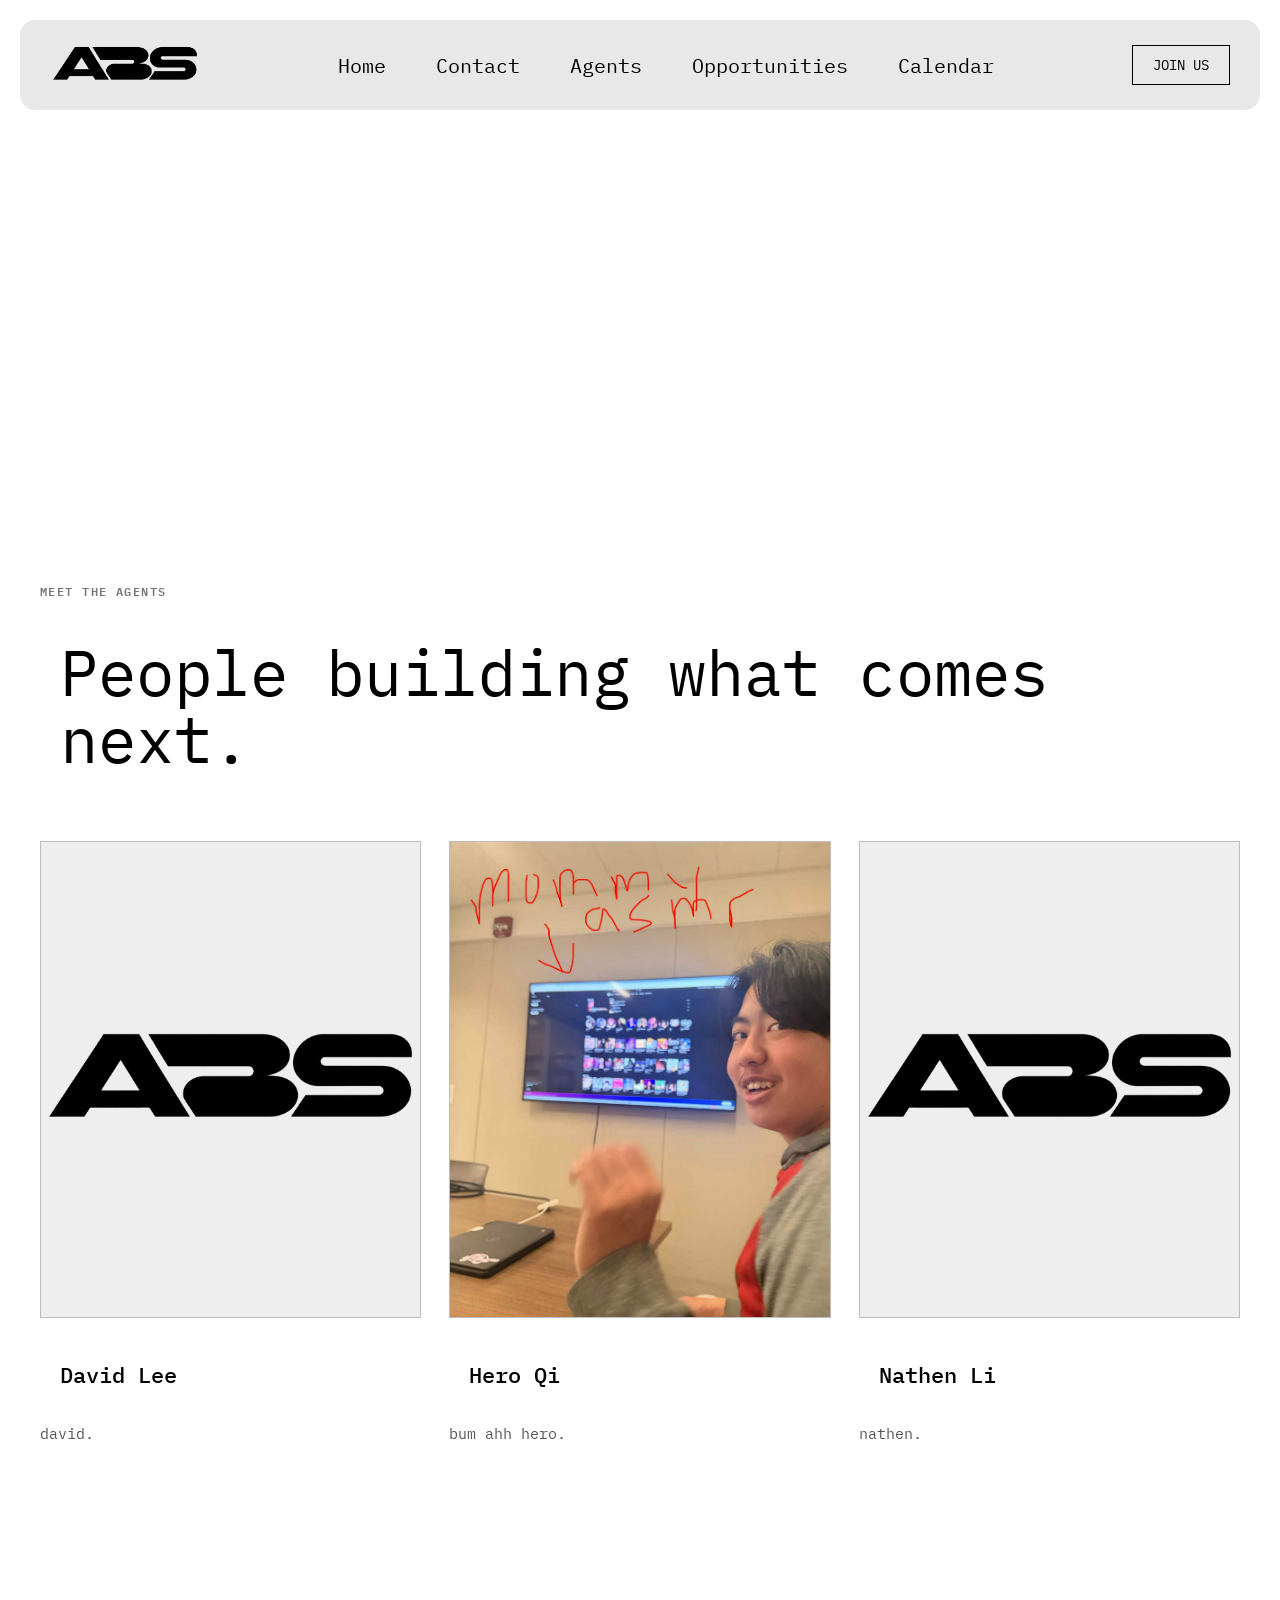
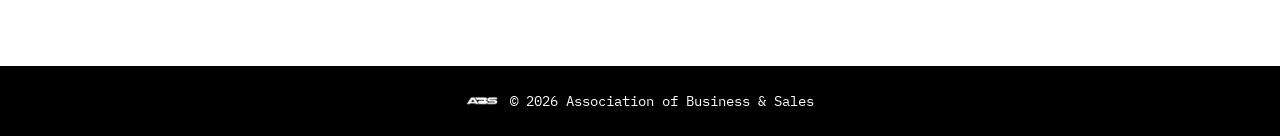
==== agent.html @ d77be133 "finished website i think" ====
<!DOCTYPE html>
<html lang="en">

<head>
    <meta charset="UTF-8">
    <meta name="viewport" content="width=device-width, initial-scale=1.0">
    <link rel="icon" type="image/png" href="ABS-favicon-fit.png?v=2">
    <link rel="stylesheet" href="style.css">
    <link rel="stylesheet" href="agent.css">
</head>
<body>
    <main class="hero-section">
        <video class="background-video" autoplay muted loop playsinline aria-hidden="true">
            <source src="fluid.mp4" type="video/mp4">
        </video>

        <div class="navbar reveal reveal-delay-1">
            <a href="index.html"><img class="logo" src="ABS.png" alt="ABS Logo"></a>
            <nav>
                <ul>
                    <li><a href="index.html">Home</a></li>
                    <li><a href="contact.html">Contact</a></li>
                    <li><a href="agent.html">Agents</a></li>
                    <li><a href="opportunities.html">Opportunities</a></li>
                    <li><a href="calendar.html">Calendar</a></li>
                </ul>
            </nav>
            <a class="login-btn" href="https://forms.gle/dBHZ4mhshcrH3UJD6">JOIN US</a>
        </div>

        <h1 class="reveal reveal-delay-2">BUILD. INNOVATE. LEAD.</h1>
        <div class="subtitle reveal reveal-delay-3">ABS is an advanced business club at Lowell that teaches what school doesn’t — AI, stock analysis, entrepreneurship, <br> business, sales and the skills that actually matter after graduation.</div>
    </main>

    <section class="agents-section reveal">
        <div class="agents-heading">
            <p class="agents-eyebrow">MEET THE AGENTS</p>
            <h2>People building what comes next.</h2>
        </div>

        <div class="agents-grid">
            <article class="agent-card reveal">
                <div class="agent-frame">
                    <img src="ABS.png" alt="Agent one placeholder">
                </div>
                <div class="agent-copy">
                    <h3>David Lee</h3>
                    <p>david.</p>
                </div>
            </article>

            <article class="agent-card reveal">
                <div class="agent-frame">
                    <img src="hero.png" alt="Agent two placeholder">
                </div>
                <div class="agent-copy">
                    <h3>Hero Qi</h3>
                    <p>bum ahh hero.</p>
                </div>
            </article>

            <article class="agent-card reveal">
                <div class="agent-frame">
                    <img src="ABS.png" alt="Agent three placeholder">
                </div>
                <div class="agent-copy">
                    <h3>Nathen Li</h3>
                    <p>nathen.</p>
                </div>
            </article>
        </div>
    </section>
</body>
    <footer class="bottom-navbar reveal">
        <img class="footer-logo" src="ABS.png" alt="ABS Logo">
        <div>© 2026 Association of Business & Sales</div>
    </footer>
     <script>
        document.querySelectorAll('.copy-email').forEach(function (button) {
            button.addEventListener('click', function () {
                var email = this.dataset.email;
                navigator.clipboard.writeText(email).then(function () {
                    var label = button.lastElementChild;
                    var originalLabel = label.textContent;
                    label.textContent = 'Copied';
                    setTimeout(function () {
                        label.textContent = originalLabel;
                    }, 1500);
                });
            });
        });
    </script>
    <script src="./scroll-reveal.js"></script>
    <script src="./page-transition.js"></script>
---- style.css ----
@import url('https://fonts.googleapis.com/css2?family=IBM+Plex+Mono:wght@400;500;600&display=swap');

html {
    scrollbar-width: none;
}

html::-webkit-scrollbar {
    display: none;
}

body {
    font-family: 'IBM Plex Mono', monospace;
    margin: 0;
    padding: 0;
    background-color: #ffffff;
    min-height: 100vh;
    overflow-x: hidden;
}

.page-transition {
    position: fixed;
    inset: 0;
    z-index: 99999;
    pointer-events: none;
    overflow: hidden;
    opacity: 0;
}

.page-transition-panel {
    position: absolute;
    inset: -25% -40%;
    display: flex;
    align-items: center;
    justify-content: center;
    background: linear-gradient(135deg, #090909 0%, #270405 45%, #8d1018 100%);
    transform: translateX(-125%) skewX(-12deg);
}

.page-transition-copy {
    color: #ffffff;
    text-align: center;
    opacity: 0;
    transform: translateY(18px) skewX(12deg);
}

.page-transition-copy .transition-logo,
.page-transition-copy span {
    display: block;
}

.page-transition-copy .transition-logo {
    width: min(280px, 42vw);
    height: auto;
    margin: 0 auto;
    filter: invert(1);
}

.page-transition-copy strong {
    font-size: clamp(42px, 8vw, 92px);
    font-weight: 400;
    letter-spacing: 0.08em;
}

.page-transition-copy span {
    margin-top: 12px;
    font-size: clamp(11px, 1.5vw, 18px);
    letter-spacing: 0.18em;
}

.page-transition.is-active {
    opacity: 1;
}

.page-transition.is-active .page-transition-panel {
    animation: diagonal-wipe 1500ms cubic-bezier(0.76, 0, 0.24, 1) forwards;
}

.page-transition.is-active .page-transition-copy {
    animation: transition-title 300ms ease 230ms forwards;
}

body.page-arrival > *:not(script) {
    animation: page-arrival 700ms cubic-bezier(0.22, 1, 0.36, 1) both;
}

@keyframes diagonal-wipe {
    0% {
        opacity: 1;
        transform: translateX(-125%) skewX(-12deg);
    }
    48%, 62% {
        opacity: 1;
        transform: translateX(0) skewX(-12deg);
    }
    100% {
        opacity: 0;
        transform: translateX(125%) skewX(-12deg);
    }
}

@keyframes transition-title {
    to {
        opacity: 1;
        transform: translateY(0) skewX(12deg);
    }
}

@keyframes page-arrival {
    from {
        opacity: 0;
        transform: translateY(24px);
    }
    to {
        opacity: 1;
        transform: translateY(0);
    }
}

@media (prefers-reduced-motion: reduce) {
    .page-transition {
        display: none;
    }

    body.page-arrival > *:not(script) {
        animation: none;
    }
}

.reveal {
    opacity: 0;
    transform: translateY(28px);
    transition: opacity 700ms ease, transform 700ms ease;
}

.reveal.is-visible {
    opacity: 1;
    transform: translateY(0);
}

.reveal-delay-1 {
    transition-delay: 100ms;
}

.reveal-delay-2 {
    transition-delay: 220ms;
}

.reveal-delay-3 {
    transition-delay: 340ms;
}

@media (prefers-reduced-motion: reduce) {
    .reveal,
    .reveal.is-visible {
        opacity: 1;
        transform: none;
        transition: none;
    }
}

.hero-section {
    position: relative;
    min-height: 0;
    padding-bottom: 140px;
    overflow: hidden;
}

.background-video {
    position: absolute;
    inset: 0;
    width: 100%;
    height: 100%;
    object-fit: cover;
    z-index: 0;
    opacity: 0.85;
    filter: sepia(1) saturate(8) hue-rotate(315deg) brightness(0.55) contrast(1.25);
    -webkit-mask-image: linear-gradient(to bottom, #000 0, #000 calc(100% - 120px), transparent 100%);
    mask-image: linear-gradient(to bottom, #000 0, #000 calc(100% - 120px), transparent 100%);
}

.hero-section > :not(.background-video) {
    position: relative;
    z-index: 1;
}

h1, h2, h3, h4, h5, h6 {
    color: #ffffff;
    text-align: center;
    padding: 20px;
    font-size: 50px;
    font-family: 'IBM Plex Mono', monospace;
}

.navbar {
    background-color: #e8e8e8;
    padding: 20px 30px;
    margin-top: 20px;
    margin-left: auto;
    margin-right: auto;
    width: calc(100% - 40px);
    box-sizing: border-box;
    display: flex;
    justify-content: space-between;
    align-items: center;
    border-radius: 15px;
    position: sticky;
}

.logo {
    height: 50px;
    width: auto;
    flex: 0 0 auto;
    object-fit: contain;
    display: flex;
    align-items: center;
    justify-content: center;
}

.navbar nav {
    flex: 1;
    display: flex;
    justify-content: center;
}

.navbar nav ul {
    display: flex;
    list-style: none;
    margin: 0;
    padding: 0;
    gap: 20px;
}

.navbar nav ul li a {
    color: #000000;
    text-decoration: none;
    padding: 10px 15px;
    font-family: 'IBM Plex Mono', monospace;
    font-size: 20px;
}

.login-btn {
    background-color: transparent;
    border: 1px solid #000000;
    color: #000000;
    padding: 10px 20px;
    text-decoration: none;
    font-family: 'IBM Plex Mono', monospace;
    font-size: 14px;
    cursor: pointer;
    transition: all 0.3s ease;
    flex: 0 0 auto;
}

.login-btn:hover {
    background-color: #000000;
    color: #ffffff;
}

.register-btn {
    background-color: transparent;
    border: 1px solid #000000;
    color: #000000;
    padding: 10px 20px;
    font-family: 'IBM Plex Mono', monospace;
    font-size: 14px;
    cursor: pointer;
    transition: all 0.3s ease;
    text-decoration: none;
    display: flex;
    align-items: center;
    margin-left: 10px;
}

.register-btn:hover {
    background-color: #000000;
    color: #ffffff;
}

.subtitle {
    text-align: center;
    font-size: 18px;
    color: #ffffff;
    padding: 20px;
    font-family: 'IBM Plex Mono', monospace;
    margin-top: 10px;
    display: block;
    margin-top: -50px;
}

.subtitle2 {
    color: rgb(2, 2, 2);
    text-align: center;
    padding: 20px;
    font-size: 50px;
    font-family: 'IBM Plex Mono', monospace;
    padding-top: 100px;
}

.subtitle3 {
    width: 50vw;
    box-sizing: border-box;
    text-align: right;
    font-size: 18px;
    color: #7c7b7b;
    padding: 0 20px 0 0;
    font-family: 'IBM Plex Mono', monospace;
    margin: 20px 0 0;
    display: block;
}

.image {
    display: grid;
    grid-template-columns: 50vw 50vw;
    align-items: start;
    gap: 0;
    width: 100vw;
    max-width: none;
    margin: 20px 0 0;
    padding: 0;
    box-sizing: border-box;
}

.line {
    width: 42vw;
    max-width: 100%;
    justify-self: end;
    border: 1px solid #bdbdbd;
    margin: 0;
    box-sizing: border-box;
}

.text-box {
    width: auto;
    min-width: 0;
    padding: 0 40px;
}

@media (max-width: 900px) {
    .image {
        grid-template-columns: 1fr;
    }

    .line {
        width: 100%;
        justify-self: stretch;
    }
}

.subtitle4 {
    color: #000000;
    font-family: 'IBM Plex Mono', monospace;
    font-size: 18px;
    line-height: 1.6;
}

.subtitle5 {
    color: #000000;
    font-family: 'IBM Plex Mono', monospace;
    font-size: 20px;
    font-weight: 400;
    line-height: 1.6;
    text-align: center;
    margin-top: 40px;
    margin-left:40px;
    margin-right:40px;
}

.bottom-navbar {
    display: flex;
    justify-content: center;
    align-items: center;
    min-height: 70px;
    margin-top: 80px;
    padding: 0 30px;
    background-color: #000000;
    color: #ffffff;
    font-family: 'IBM Plex Mono', monospace;
    font-size: 14px;
    text-align: center;
}

.footer-logo {
    width: 32px;
    height: 32px;
    margin-right: 12px;
    object-fit: contain;
    filter: brightness(0) invert(1);
}

.inquiry-section,
.channels-section,
.faq-section {
    width: min(1180px, calc(100% - 64px));
    margin: 0 auto;
    padding: 100px 0;
}

.inquiry-section,
.channels-section {
    border-bottom: 1px solid #d8d8d8;
}

.section-label {
    color: #666666;
    font-size: 12px;
    font-weight: 600;
    letter-spacing: 0.08em;
    text-transform: uppercase;
}

.inquiry-layout {
    display: grid;
    grid-template-columns: 0.85fr 1.15fr;
    gap: 100px;
    margin-top: 48px;
}

.inquiry-intro h2 {
    max-width: 440px;
    margin: 0 0 20px;
    color: #000000;
    font-size: clamp(32px, 4vw, 58px);
    font-weight: 400;
    line-height: 1.05;
}

.inquiry-intro p,
.faq-list details p {
    max-width: 420px;
    margin: 0;
    color: #555555;
    line-height: 1.7;
}

.inquiry-form {
    display: flex;
    flex-direction: column;
}

.inquiry-form label {
    margin-bottom: 10px;
    color: #555555;
    font-size: 13px;
}

.inquiry-form input,
.inquiry-form textarea {
    width: 100%;
    margin-bottom: 28px;
    padding: 14px 0;
    border: 0;
    border-bottom: 1px solid #cfcfcf;
    outline: none;
    resize: vertical;
    background: transparent;
    color: #000000;
    font: 16px 'IBM Plex Mono', monospace;
}

.inquiry-form input:focus,
.inquiry-form textarea:focus {
    border-bottom-color: #000000;
}

.inquiry-form button {
    align-self: flex-start;
    padding: 15px 20px;
    border: 0;
    background: #000000;
    color: #ffffff;
    cursor: pointer;
    font: 600 14px 'IBM Plex Mono', monospace;
}

.channel-list,
.faq-list {
    margin-top: 44px;
}

.channel-item {
    display: flex;
    justify-content: space-between;
    gap: 24px;
    padding: 22px 0;
    border-top: 1px solid #d8d8d8;
    color: #000000;
    font-size: 18px;
    text-decoration: none;
}

.copy-email {
    width: 100%;
    border-right: 0;
    border-bottom: 0;
    border-left: 0;
    background: transparent;
    cursor: copy;
    font: inherit;
    text-align: left;
}

.channel-item span:last-child {
    color: #666666;
    text-align: right;
}

.channel-item:hover span:last-child {
    color: #000000;
}

.faq-list details {
    border-top: 1px solid #d8d8d8;
}

.faq-list summary {
    padding: 24px 0;
    color: #000000;
    cursor: pointer;
    font-size: 18px;
    list-style: none;
}

.faq-list summary::-webkit-details-marker {
    display: none;
}

.faq-list summary::after {
    content: "+";
    float: right;
    font-size: 24px;
}

.faq-list details[open] summary::after {
    content: "-";
}

.faq-list details p {
    margin: 0 0 24px;
}

@media (max-width: 800px) {
    .inquiry-layout {
        grid-template-columns: 1fr;
        gap: 60px;
    }
}

@media (max-width: 620px) {
    .inquiry-section,
    .channels-section,
    .faq-section {
        width: calc(100% - 40px);
        padding: 70px 0;
    }

    .channel-item {
        flex-direction: column;
        gap: 8px;
    }

    .channel-item span:last-child {
        text-align: left;
    }
}
---- agent.css ----
.agents-section {
	width: min(1200px, calc(100% - 64px));
	margin: 0 auto;
	padding: 100px 0 140px;
}

.agents-heading {
	margin-bottom: 48px;
}

.agents-eyebrow {
	margin: 0 0 18px;
	color: #777777;
	font-size: 12px;
	font-weight: 600;
	letter-spacing: 0.12em;
}

.agents-heading h2 {
	margin: 0;
	color: #000000;
	font-size: clamp(32px, 5vw, 64px);
	font-weight: 400;
	line-height: 1.05;
	text-align: left;
}

.agents-grid {
	display: grid;
	grid-template-columns: repeat(3, minmax(0, 1fr));
	gap: 28px;
}

.agent-card {
	min-width: 0;
}

.agent-frame {
	display: grid;
	place-items: center;
	aspect-ratio: 4 / 5;
	overflow: hidden;
	border: 1px solid #bdbdbd;
	background: #eeeeee;
}

.agent-frame img {
	width: 100%;
	height: 100%;
	object-fit: contain;
}

.agent-copy {
	padding-top: 22px;
}

.agent-copy h3 {
	margin: 0 0 12px;
	color: #000000;
	font-size: 22px;
	font-weight: 500;
	text-align: left;
}

.agent-copy p {
	margin: 0;
	color: #555555;
	font-size: 15px;
	line-height: 1.7;
}

@media (max-width: 850px) {
	.agents-section {
		width: calc(100% - 40px);
	}

	.agents-grid {
		grid-template-columns: 1fr;
		gap: 56px;
	}

	.agent-frame {
		max-width: 520px;
	}
}
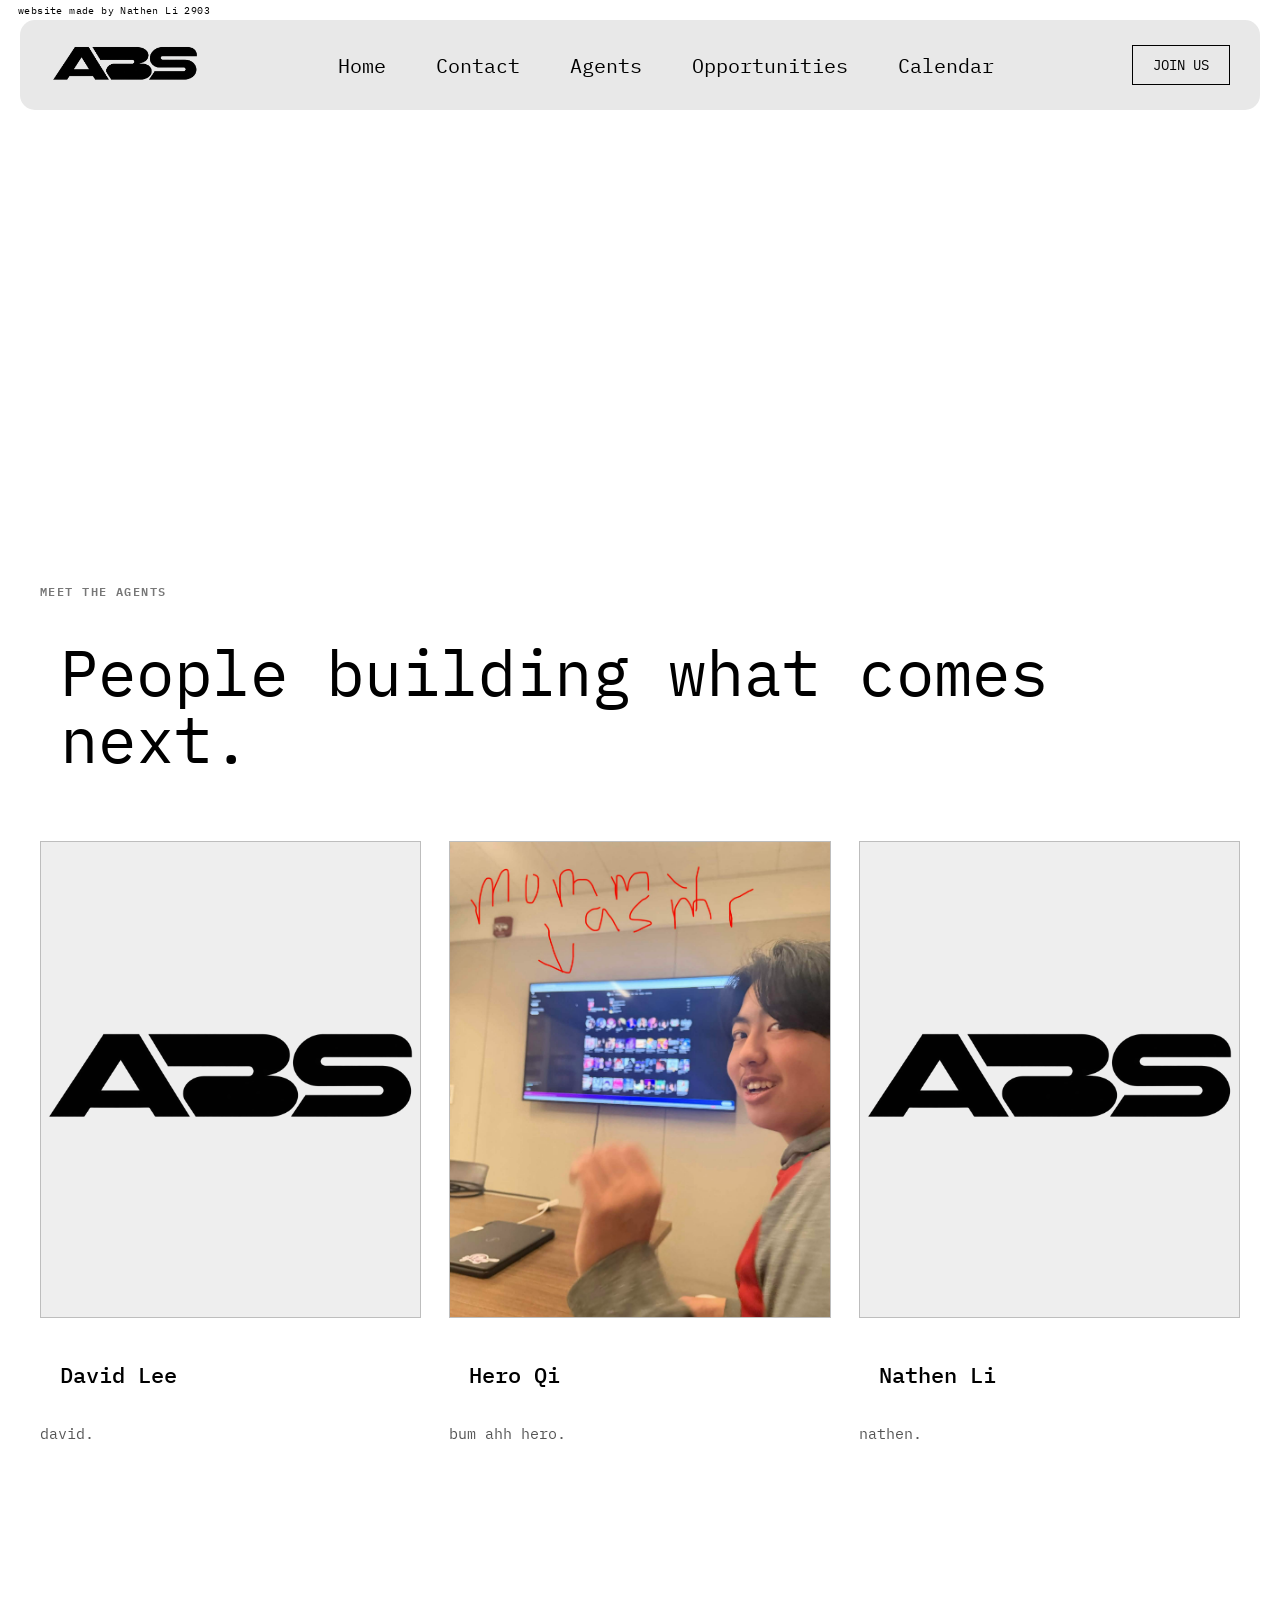
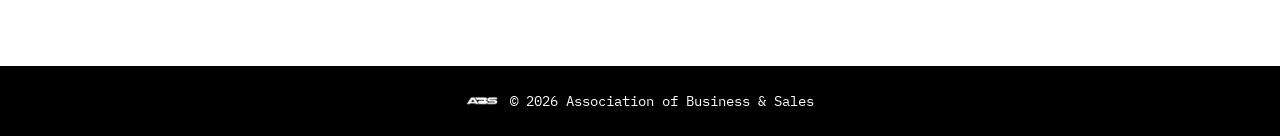
==== commit 90aa354f: "ok actually done now" ====
--- a/agent.html
+++ b/agent.html
@@ -9,6 +9,7 @@
     <link rel="stylesheet" href="agent.css">
 </head>
 <body>
+    <div class="hero-watermark">website made by Nathen Li 2903</div>
     <main class="hero-section">
         <video class="background-video" autoplay muted loop playsinline aria-hidden="true">
             <source src="fluid.mp4" type="video/mp4">
--- a/style.css
+++ b/style.css
@@ -183,6 +183,21 @@
     z-index: 1;
 }
 
+.hero-watermark {
+    position: fixed;
+    top: 2px;
+    left: 12px;
+    z-index: 100000;
+    padding: 3px 6px;
+    color: #ffffff;
+    font-size: 10px;
+    letter-spacing: 0.04em;
+    line-height: 1.2;
+    mix-blend-mode: difference;
+    pointer-events: none;
+    animation: none !important;
+}
+
 h1, h2, h3, h4, h5, h6 {
     color: #ffffff;
     text-align: center;
@@ -236,6 +251,39 @@
     padding: 10px 15px;
     font-family: 'IBM Plex Mono', monospace;
     font-size: 20px;
+}
+
+@media (max-width: 700px) {
+    .navbar {
+        flex-wrap: wrap;
+        gap: 14px;
+        padding: 14px 16px;
+    }
+
+    .navbar nav {
+        order: 3;
+        flex-basis: 100%;
+    }
+
+    .navbar nav ul {
+        flex-wrap: wrap;
+        justify-content: center;
+        gap: 8px;
+    }
+
+    .navbar nav ul li a {
+        padding: 7px 8px;
+        font-size: 13px;
+    }
+
+    .logo {
+        height: 42px;
+    }
+
+    .login-btn {
+        padding: 8px 12px;
+        font-size: 12px;
+    }
 }
 
 .login-btn {
@@ -563,3 +611,133 @@
     }
 }
 
+@media (max-width: 700px) {
+    *,
+    *::before,
+    *::after {
+        box-sizing: border-box;
+    }
+
+    .hero-section {
+        min-height: 430px;
+        padding-bottom: 72px;
+    }
+
+    .navbar {
+        position: relative;
+        width: calc(100% - 24px);
+        margin-top: 12px;
+        padding: 12px;
+        border-radius: 12px;
+        gap: 12px;
+    }
+
+    .navbar nav ul {
+        gap: 2px;
+    }
+
+    .navbar nav ul li a {
+        padding: 7px 5px;
+        font-size: 11px;
+    }
+
+    .logo {
+        height: 38px;
+    }
+
+    .login-btn {
+        padding: 8px 10px;
+        font-size: 11px;
+    }
+
+    h1,
+    .hero-section > h1 {
+        margin: 44px 0 0;
+        padding: 0 18px;
+        font-size: clamp(30px, 9vw, 48px);
+        line-height: 1.08;
+    }
+
+    .subtitle {
+        margin-top: 18px;
+        padding: 0 22px;
+        font-size: 13px;
+        line-height: 1.65;
+    }
+
+    .subtitle br {
+        display: none;
+    }
+
+    .subtitle2 {
+        padding: 64px 20px 12px;
+        font-size: clamp(30px, 9vw, 48px);
+        line-height: 1.1;
+    }
+
+    .subtitle3 {
+        width: 100%;
+        padding: 0 20px;
+        font-size: 12px;
+        text-align: right;
+    }
+
+    .image {
+        width: 100%;
+        margin-top: 28px;
+    }
+
+    .line {
+        width: calc(100% - 40px);
+        margin: 0 20px;
+    }
+
+    .text-box {
+        padding: 24px 20px 0;
+    }
+
+    .subtitle4,
+    .subtitle5 {
+        font-size: 15px;
+        line-height: 1.7;
+    }
+
+    .subtitle5 {
+        margin: 34px 20px 0;
+    }
+
+    .bottom-navbar {
+        flex-direction: column;
+        gap: 8px;
+        min-height: 110px;
+        margin-top: 56px;
+        padding: 20px;
+        font-size: 11px;
+    }
+
+    .footer-logo {
+        margin-right: 0;
+    }
+
+    .inquiry-section,
+    .channels-section,
+    .faq-section {
+        width: calc(100% - 40px);
+        padding: 64px 0;
+    }
+
+    .inquiry-layout {
+        gap: 38px;
+        margin-top: 32px;
+    }
+
+    .inquiry-intro h2 {
+        font-size: clamp(30px, 9vw, 44px);
+    }
+
+    .section-label,
+    .calendar-eyebrow {
+        font-size: 10px;
+    }
+}
+
--- a/agent.css
+++ b/agent.css
@@ -83,3 +83,78 @@
 		max-width: 520px;
 	}
 }
+
+@media (max-width: 700px) {
+	.hero-section {
+		min-height: 430px;
+		padding-bottom: 72px;
+	}
+
+	.navbar {
+		width: calc(100% - 24px);
+		margin-top: 12px;
+		padding: 12px;
+		border-radius: 12px;
+		gap: 12px;
+	}
+
+	.navbar nav {
+		order: 3;
+		flex-basis: 100%;
+	}
+
+	.navbar nav ul {
+		flex-wrap: wrap;
+		justify-content: center;
+		gap: 2px;
+	}
+
+	.navbar nav ul li a {
+		padding: 7px 5px;
+		font-size: 11px;
+	}
+
+	.logo {
+		height: 38px;
+	}
+
+	.login-btn {
+		padding: 8px 10px;
+		font-size: 11px;
+	}
+
+	.hero-section > h1 {
+		margin: 44px 0 0;
+		padding: 0 18px;
+		font-size: clamp(30px, 9vw, 48px);
+		line-height: 1.08;
+	}
+
+	.subtitle {
+		margin-top: 18px;
+		padding: 0 22px;
+		font-size: 13px;
+		line-height: 1.65;
+	}
+
+	.subtitle br {
+		display: none;
+	}
+
+	.agents-section {
+		width: calc(100% - 40px);
+		padding: 64px 0 80px;
+	}
+
+	.agents-heading {
+		margin-bottom: 34px;
+	}
+
+	.agents-heading h2 {
+		font-size: clamp(30px, 9vw, 46px);
+	}
+
+	.agents-grid {
+		gap: 42px;
+	}
+}
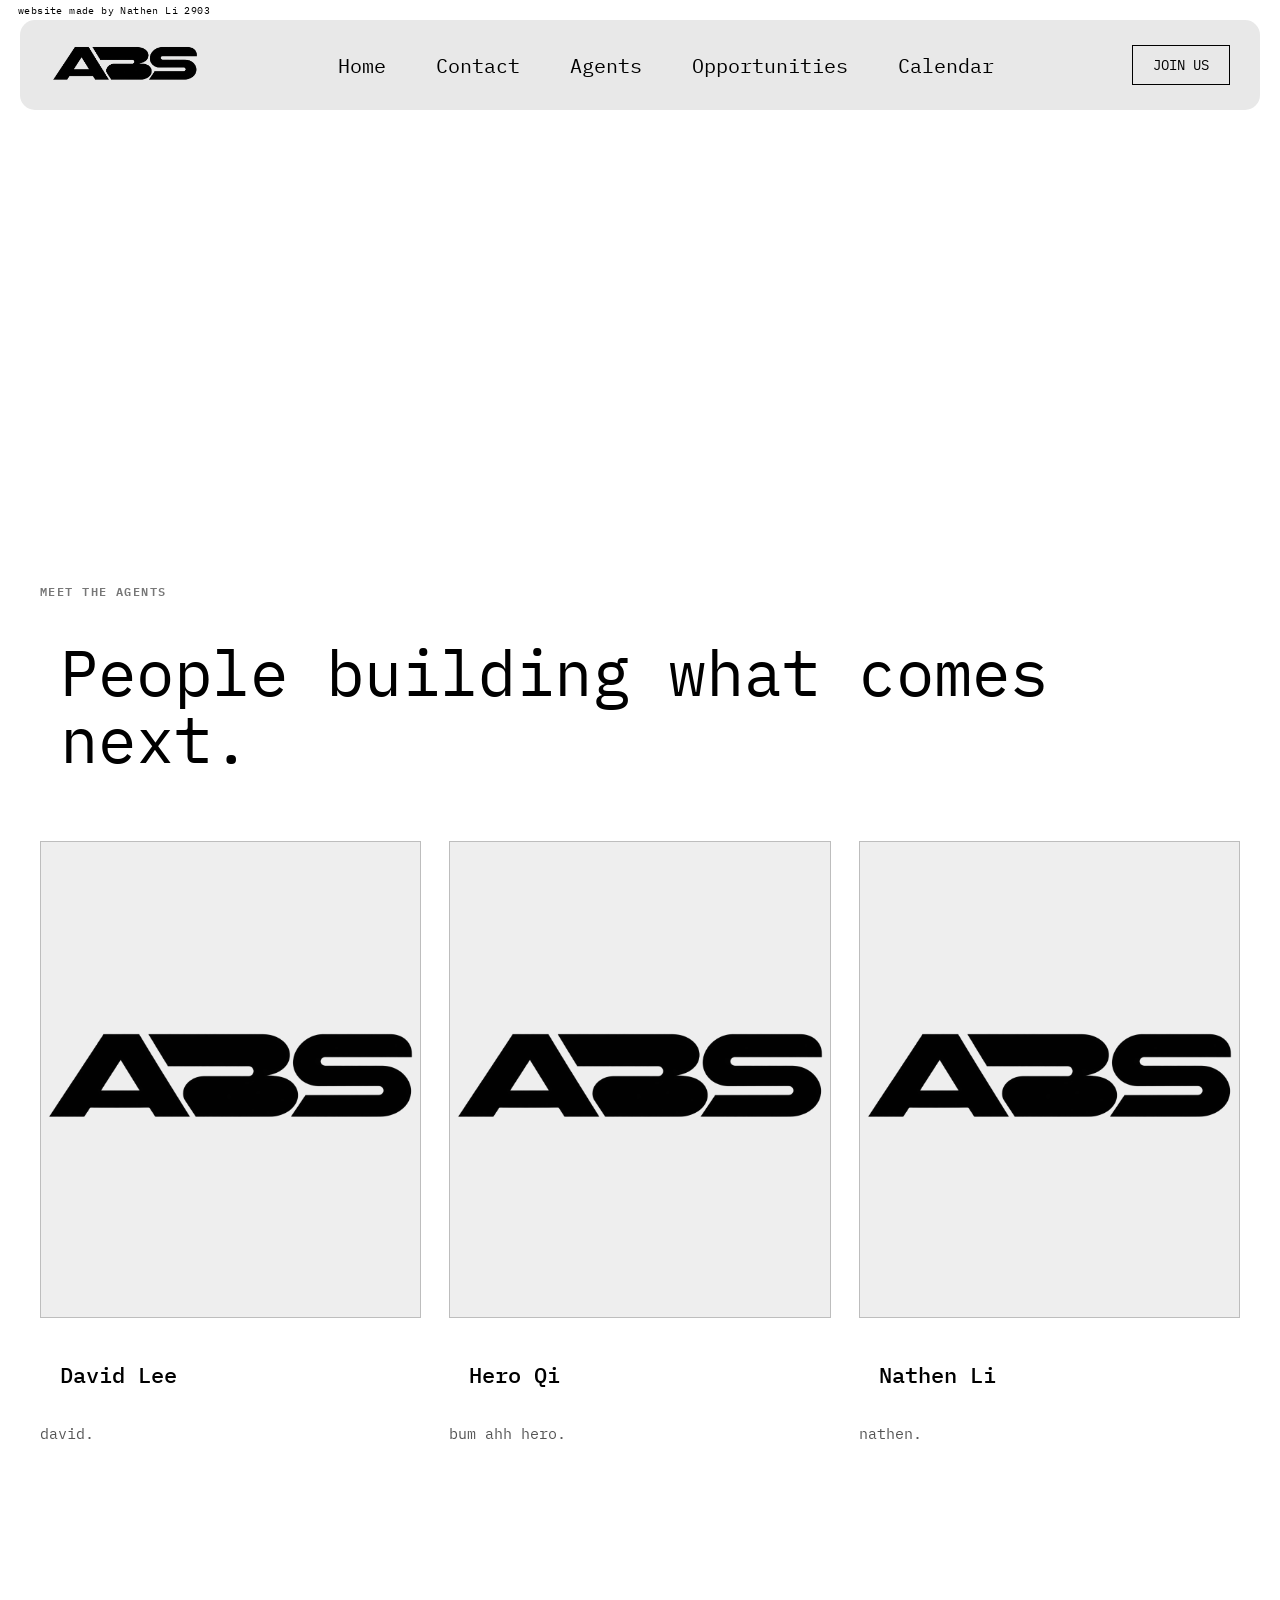
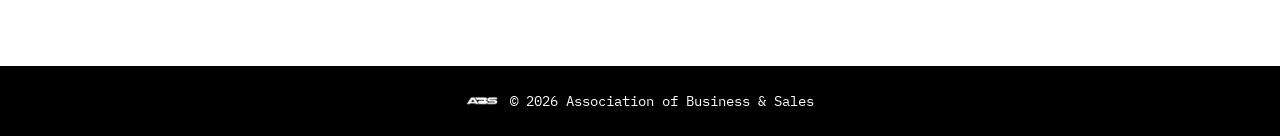
==== commit 0a30ec9a: "hero is stanky" ====
--- a/agent.html
+++ b/agent.html
@@ -52,7 +52,7 @@
 
             <article class="agent-card reveal">
                 <div class="agent-frame">
-                    <img src="hero.png" alt="Agent two placeholder">
+                    <img src="ABS.png" alt="Agent two placeholder">
                 </div>
                 <div class="agent-copy">
                     <h3>Hero Qi</h3>
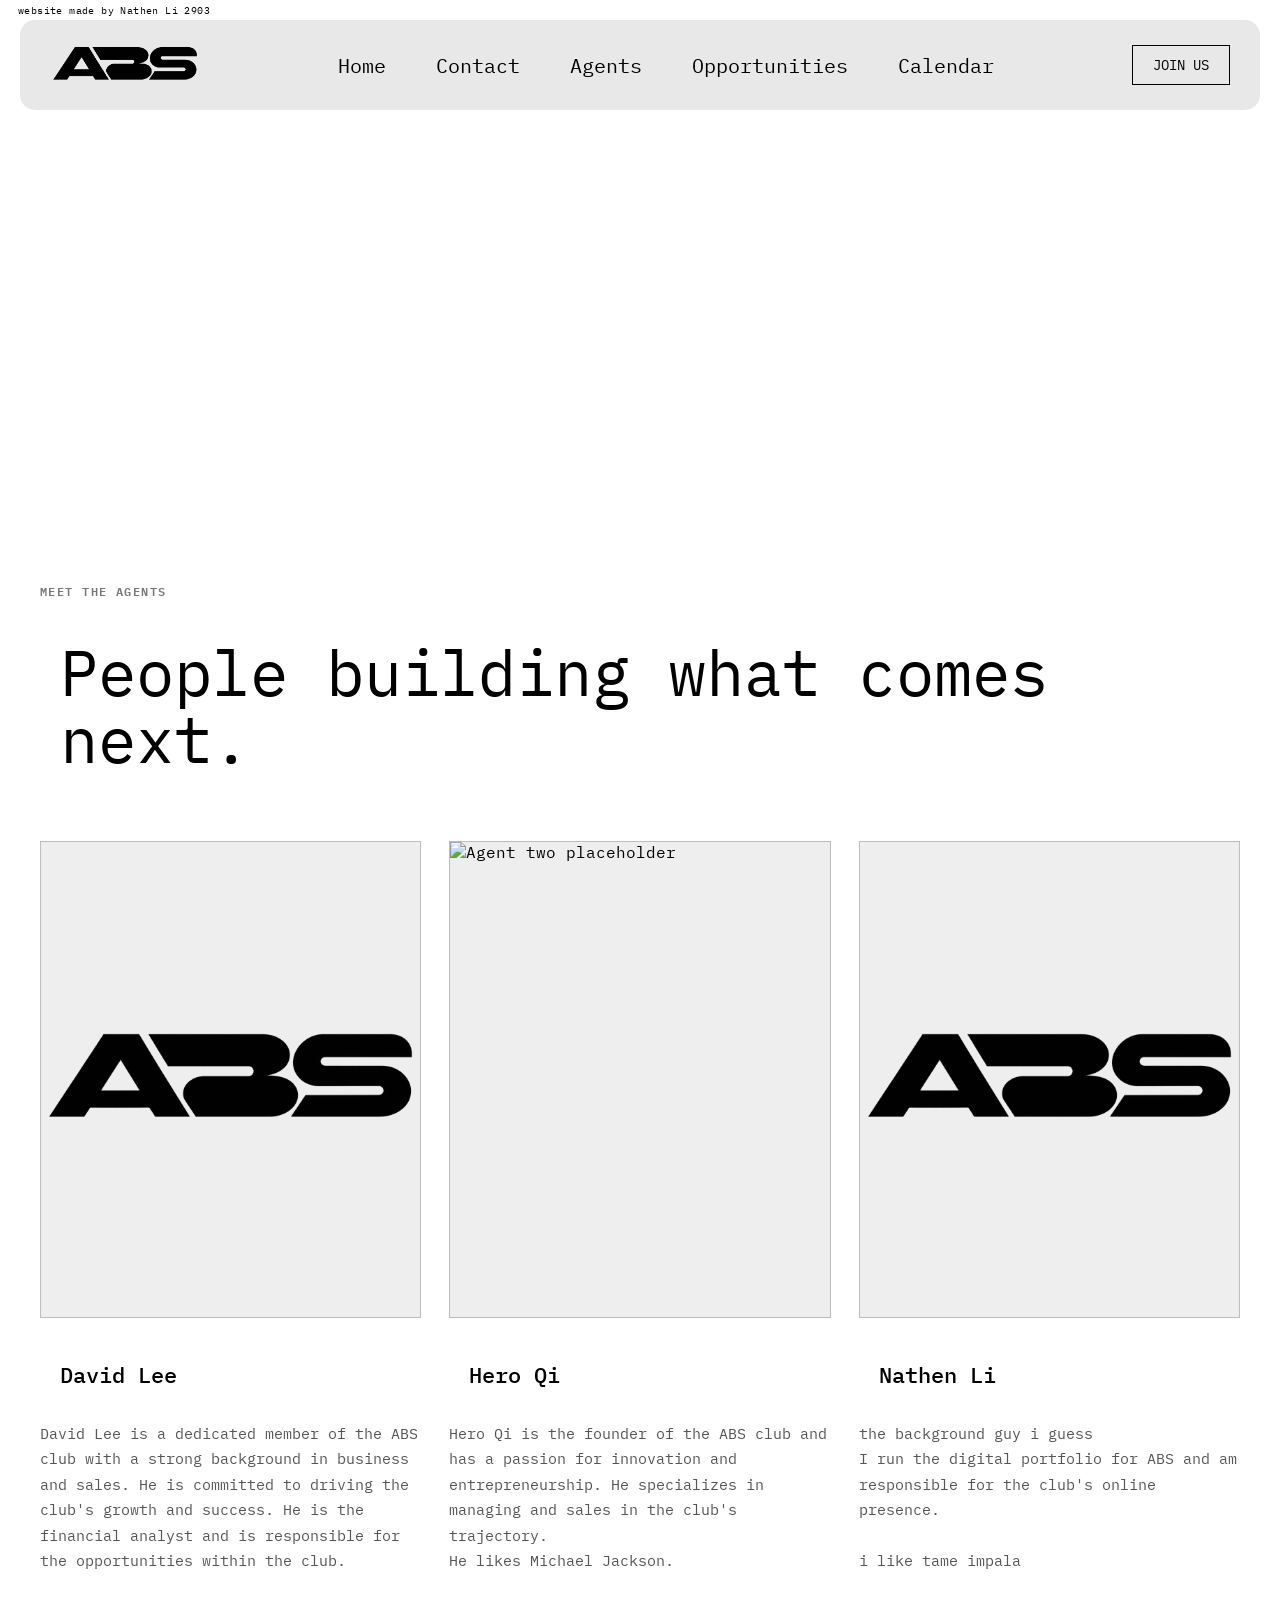
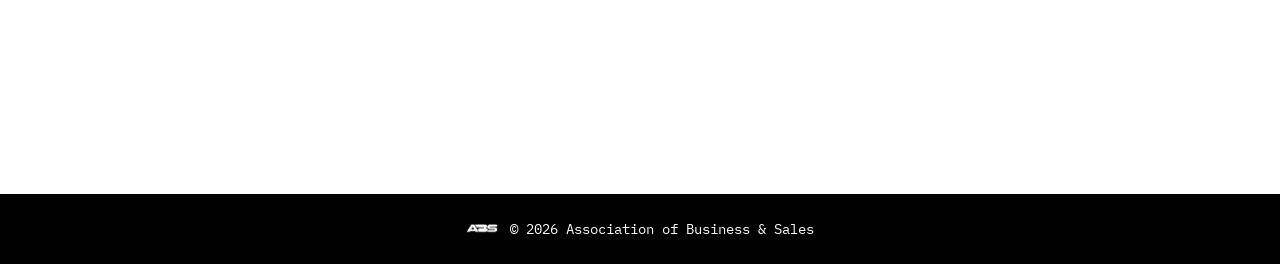
==== commit 65c190e0: "Update agent.html" ====
--- a/agent.html
+++ b/agent.html
@@ -46,17 +46,17 @@
                 </div>
                 <div class="agent-copy">
                     <h3>David Lee</h3>
-                    <p>david.</p>
+                    <p>David Lee is a dedicated member of the ABS club with a strong background in business and sales. He is committed to driving the club's growth and success. He is the financial analyst and is responsible for the opportunities within the club.</p>
                 </div>
             </article>
 
             <article class="agent-card reveal">
                 <div class="agent-frame">
-                    <img src="ABS.png" alt="Agent two placeholder">
+                    <img src="abs.png" alt="Agent two placeholder">
                 </div>
                 <div class="agent-copy">
                     <h3>Hero Qi</h3>
-                    <p>bum ahh hero.</p>
+                    <p>Hero Qi is the founder of the ABS club and has a passion for innovation and entrepreneurship. He specializes in managing and sales in the club's trajectory. <br> He likes Michael Jackson.</p>
                 </div>
             </article>
 
@@ -66,7 +66,7 @@
                 </div>
                 <div class="agent-copy">
                     <h3>Nathen Li</h3>
-                    <p>nathen.</p>
+                    <p>the background guy i guess <br> I run the digital portfolio for ABS and am responsible for the club's online presence. <br> <br> i like tame impala</p>
                 </div>
             </article>
         </div>
--- a/style.css
+++ b/style.css
@@ -53,12 +53,6 @@
     height: auto;
     margin: 0 auto;
     filter: invert(1);
-}
-
-.page-transition-copy strong {
-    font-size: clamp(42px, 8vw, 92px);
-    font-weight: 400;
-    letter-spacing: 0.08em;
 }
 
 .page-transition-copy span {
@@ -357,6 +351,7 @@
 }
 
 .image {
+    position: relative;
     display: grid;
     grid-template-columns: 50vw 50vw;
     align-items: start;
@@ -366,6 +361,29 @@
     margin: 20px 0 0;
     padding: 0;
     box-sizing: border-box;
+}
+
+.doodle-callout {
+    position: absolute;
+    top: -42px;
+    left: 8vw;
+    right: auto;
+    color: #b51d28;
+    font-family: "Comic Sans MS", "Bradley Hand", cursive;
+    font-size: 18px;
+    font-weight: 700;
+    transform: rotate(-5deg);
+}
+
+.doodle-callout::after {
+    content: "";
+    position: absolute;
+    left: 58px;
+    top: 25px;
+    width: 52px;
+    border-top: 2px solid #b51d28;
+    transform: rotate(62deg);
+    transform-origin: left center;
 }
 
 .line {
@@ -687,6 +705,20 @@
         margin-top: 28px;
     }
 
+    .doodle-callout {
+        position: relative;
+        top: auto;
+        right: auto;
+        justify-self: start;
+        margin: 0 0 10px 28px;
+        font-size: 16px;
+    }
+
+    .doodle-callout::after {
+        right: -28px;
+        top: 23px;
+    }
+
     .line {
         width: calc(100% - 40px);
         margin: 0 20px;
